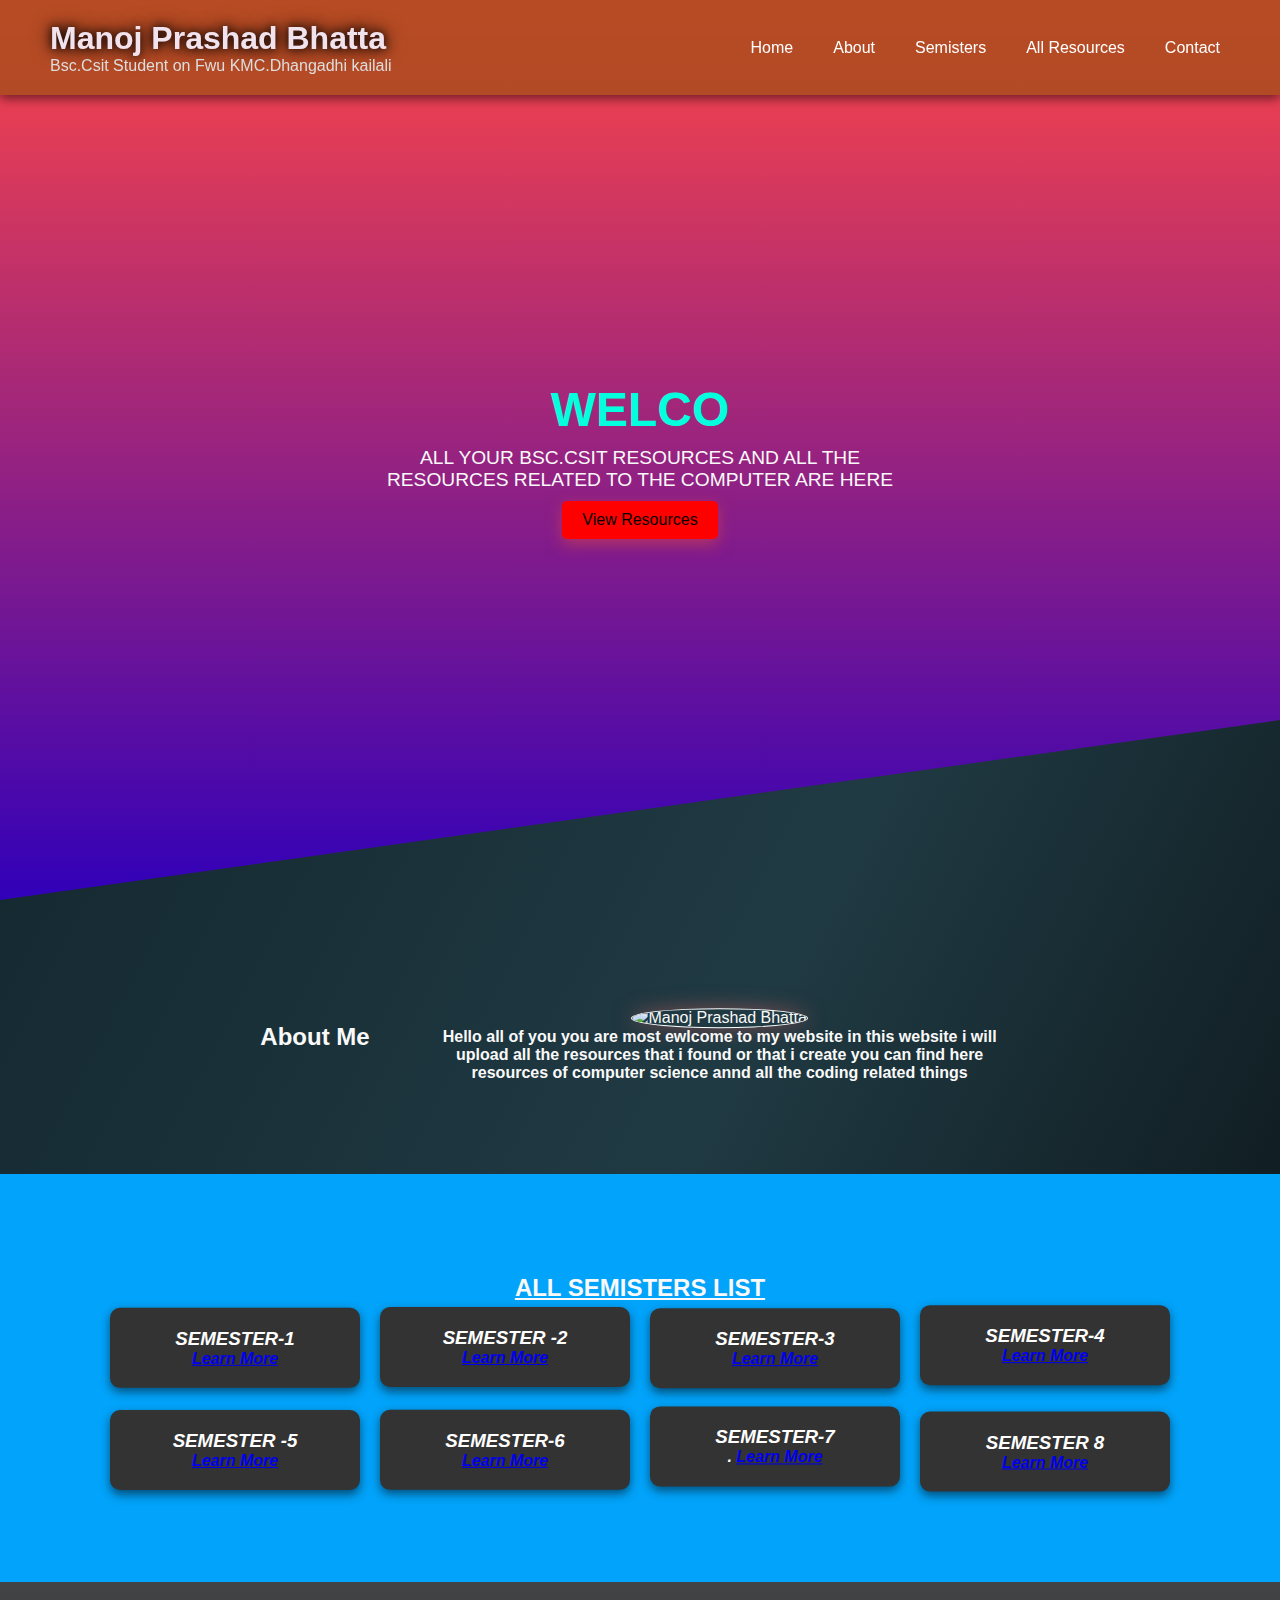
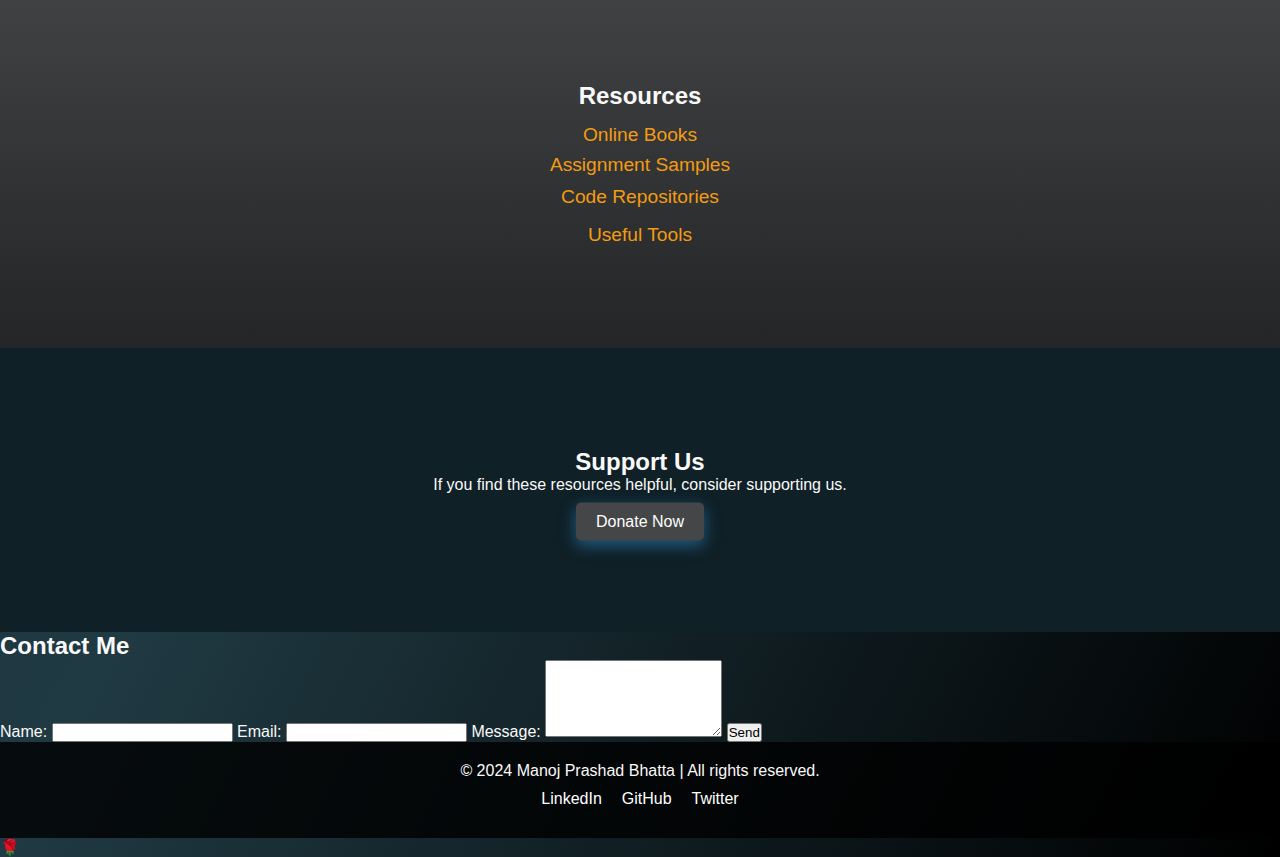
==== index.html @ 31ac4b28 "Add files via upload" ====
<!DOCTYPE html>
<html lang="en">
<head>
    <meta charset="UTF-8">
    <meta name="viewport" content="width=device-width, initial-scale=1.0">
    <meta name="description" content="A professional, stunning website created for showcasing educational resources and projects.">
    <meta name="keywords" content="Education, Resources, Professional Website, Computer Science, HTML">
    <meta name="author" content="Manoj Prashad Bhatta">
    <title>Manoj Prashad Bhatta | Portfolio</title>
    <link rel="stylesheet" href="style.css">
</head>
<body>
    <!-- Header Section -->
    <header>
        <div class="branding">
            <h1>Manoj Prashad Bhatta</h1>
            <p>Bsc.Csit Student on Fwu KMC.Dhangadhi kailali </p>
        </div>
        <nav>
            <ul>
                <li><a href="#home">Home</a></li>
                <li><a href="#about">About</a></li>
                <li><a href="#projects">Semisters</a></li>
                <li><a href="#resources"> All Resources</a></li>
                <li><a href="#contact">Contact</a></li>
            </ul>
        </nav>
    </header>

    <!-- Hero Section -->
    <section id="home" class="hero">
        <div class="hero-content">
            <h2>WELCOME  TO  MY  WEBSITE</h2>
            <p>ALL YOUR BSC.CSIT RESOURCES AND ALL THE <br>RESOURCES RELATED TO THE COMPUTER ARE HERE</p>
            <a href="#projects" class="cta">View Resources</a>
        </div>
    </section>

    <!-- About Section -->
    <section id="about">
        <h2>About Me</h2>
        <div class="about-content">
            <img src="d:\my photo.jpg" alt="Manoj Prashad Bhatta" class="profile-pic">
            <p><b>Hello all of you you are most ewlcome to my website in this website i will upload all the resources that i found or that i create  you can find here resources of computer science annd all the coding related things</b></p>
        </div>
    </section>

    <!-- Projects Section -->
    <section id="projects">
        <h2><b><u>ALL SEMISTERS LIST</u></b></h2><b><i>
        <div class="projects-grid">
            <div class="project-card">
                <h3>SEMESTER-1</h3>
                <p> <a href="semester 1st.html">Learn More</a></p>
            </div>
            <div class="project-card">
                <h3>SEMESTER -2</h3>
                <p> <a href="#">Learn More</a></p>
            </div>
            <div class="project-card">
                <h3>SEMESTER-3</h3>
                <p> <a href="#">Learn More</a></p>
            </div>
            <div class="project-card">
                <h3>SEMESTER-4</h3>
                <p> <a href="#">Learn More</a></p>
            </div>
            <div class="project-card">
                <h3>SEMESTER -5</h3>
                <p> <a href="#">Learn More</a></p>
            </div>
            <div class="project-card">
                <h3>SEMESTER-6</h3>
                <p> <a href="#">Learn More</a></p>
            </div>
            <div class="project-card">
                <h3>SEMESTER-7</h3>
                <p>. <a href="#">Learn More</a></p>
            </div>
            <div class="project-card">
                <h3> SEMESTER 8</h3>
                <p> <a href="#">Learn More</a></p>
            </div>
        </div> 
    </section>
                </b></i>
    <!-- Resources Section -->
    <section id="resources">
        <h2>Resources</h2>
        <ul>
            <li><a href="#">Online Books</a></li>
            <li><a href="#">Assignment Samples</a></li>
            <li><a href="#">Code Repositories</a></li>
            <li><a href="#">Useful Tools</a></li>
        </ul>
    </section>

    <!-- Donate Section -->
    <section id="donate">
        <h2>Support Us</h2>
        <p>If you find these resources helpful, consider supporting us.</p>
        <button>Donate Now</button>
    </section>

    <!-- Contact Section -->
    <section id="contact">
        <h2>Contact Me</h2>
        <form action="submit_form.php" method="post">
            <label for="name">Name:</label>
            <input type="text" id="name" name="name" required>
            
            <label for="email">Email:</label>
            <input type="email" id="email" name="email" required>
            
            <label for="message">Message:</label>
            <textarea id="message" name="message" rows="5" required></textarea>
            
            <button type="submit">Send</button>
        </form>
    </section>

    <!-- Footer -->
    <footer>
        <p>© 2024 Manoj Prashad Bhatta | All rights reserved.</p>
        <ul class="social-links">
            <li><a href="#">LinkedIn</a></li>
            <li><a href="#">GitHub</a></li>
            <li><a href="#">Twitter</a></li>
        </ul>
    </footer>

    <script src="script.js"></script>
</body>
</html>
---- style.css ----
/* Global Styles */
* {
  margin: 0;
  padding: 0;
  box-sizing: border-box;
}

body {
  font-family: 'Arial', sans-serif;
  background: linear-gradient(to bottom right, #0f2027, #203a43, #000000);
  color: #faf9f9;
  overflow-x: hidden;
}

/* Header */
header {
  position: fixed;
  top: 0;
  width: 100%;
  padding: 20px 50px;
  display: flex;
  justify-content: space-between;
  align-items: center;
  background: rgba(165, 78, 28, 0.8);
  z-index: 10;
  box-shadow: 0 4px 10px rgba(0, 0, 0, 0.5);
}

.branding h1 {
  font-size: 2rem;
  color: #f1e3ee;
  text-shadow: 0 0 10px #030303, 0 0 20px #000000;
}

.branding p {
  font-size: 1rem;
  color: #ddd;
}

nav ul {
  display: flex;
  list-style: none;
  gap: 20px;
}

nav a {
  text-decoration: none;
  font-size: 1rem;
  color: #fff;
  padding: 5px 10px;
  border-radius: 5px;
  transition: background 0.1s ease;
}

nav a:hover {
  background: #f39c12;
  color: #000;
}

/* Hero Section */
.hero {
  height: 100vh;
  display: flex;
  justify-content: center;
  align-items: center;
  text-align: center;
  background: linear-gradient(to bottom, #ff4646, #3100b9);
  clip-path: polygon(0 0, 100% 0, 100% 80%, 0 100%);
}

.hero-content h2 {
  font-size: 3rem;
  color: #03ffdd;
  animation: glow 2s infinite alternate;
}

.hero-content p {
  font-size: 1.2rem;
  margin: 10px 0;
}

.cta {
  display: inline-block;
  padding: 10px 20px;
  font-size: 1rem;
  background: #ff0000;
  color: #000000;
  border-radius: 5px;
  text-decoration: brown;
  box-shadow: 0 5px 15px rgba(231, 76, 60, 0.5);
  transition: transform 0.3s ease, box-shadow 0.3s ease;
}

.cta:hover {
  transform: scale(1.1);
  box-shadow: 0 10px 20px rgba(255, 255, 255, 0.7);
}

/* About Section */
#about {
  padding: 100px 50px;
  display: flex;
  gap: 50px;
  align-items: center;
  justify-content: center;
}

.about-content {
  max-width: 600px;
  text-align: center;
}

.profile-pic {
  width: 300px;
  height: 300px;
  border-radius: 50%;
  border: 1px solid #ffffff;
  box-shadow: 0 0 20px rgba(214, 96, 96, 0.5);
}

/* Projects Section */
#projects {
  padding: 100px 50px;
  background: #02a3fa;
  text-align: center;
}

.projects-grid {
  display: flex;
  gap: 20px;
  justify-content: center;
  flex-wrap: wrap;
}

.project-card {
  width: 250px;
  padding: 20px;
  background: #333;
  color: #fff;
  border-radius: 10px;
  box-shadow: 0 4px 10px rgba(0, 0, 0, 0.5);
  transition: transform 0.3s ease, box-shadow 0.3s ease;
}

.project-card:hover {
  transform: translateY(-10px);
  box-shadow: 0 8px 20px rgba(0, 0, 0, 0.8);
}

/* Resources Section */
#resources {
  padding: 100px 50px;
  background: linear-gradient(to top, #232526, #414345);
  text-align: center;
}

#resources ul {
  list-style: none;
}

#resources li {
  margin: 10px 0;
}

#resources a {
  color: #f39c12;
  text-decoration: none;
  font-size: 1.2rem;
  transition: color 0.3s ease;
}

#resources a:hover {
  color: #e74c3c;
}

/* Donate Section */
#donate {
  padding: 100px 50px;
  background: #0f2027;
  text-align: center;
}

#donate button {
  padding: 10px 20px;
  font-size: 1rem;
  background: #444647;
  color: #fff;
  border: none;
  border-radius: 5px;
  box-shadow: 0 5px 15px rgba(52, 152, 219, 0.5);
  transition: transform 0.3s ease, box-shadow 0.3s ease;
}

#donate button:hover {
  transform: scale(1.1);
  box-shadow: 0 10px 20px rgba(52, 152, 219, 0.7);
}

/* Footer */
footer {
  background: rgba(0, 0, 0, 0.8);
  padding: 20px;
  text-align: center;
}

footer ul {
  list-style: none;
  display: flex;
  justify-content: center;
  gap: 20px;
  margin: 10px 0;
}

footer a {
  text-decoration: none;
  color: #fff;
  transition: color 0.3s ease;
}

footer a:hover {
  color: #f39c12;
}

/* Animations */
@keyframes glow {
  0% {
      text-shadow: 0 0 10px #f39c12, 0 0 20px #e74c3c;
  }
  100% {
      text-shadow: 0 0 20px #f39c12, 0 0 40px #e74c3c;
  }
}
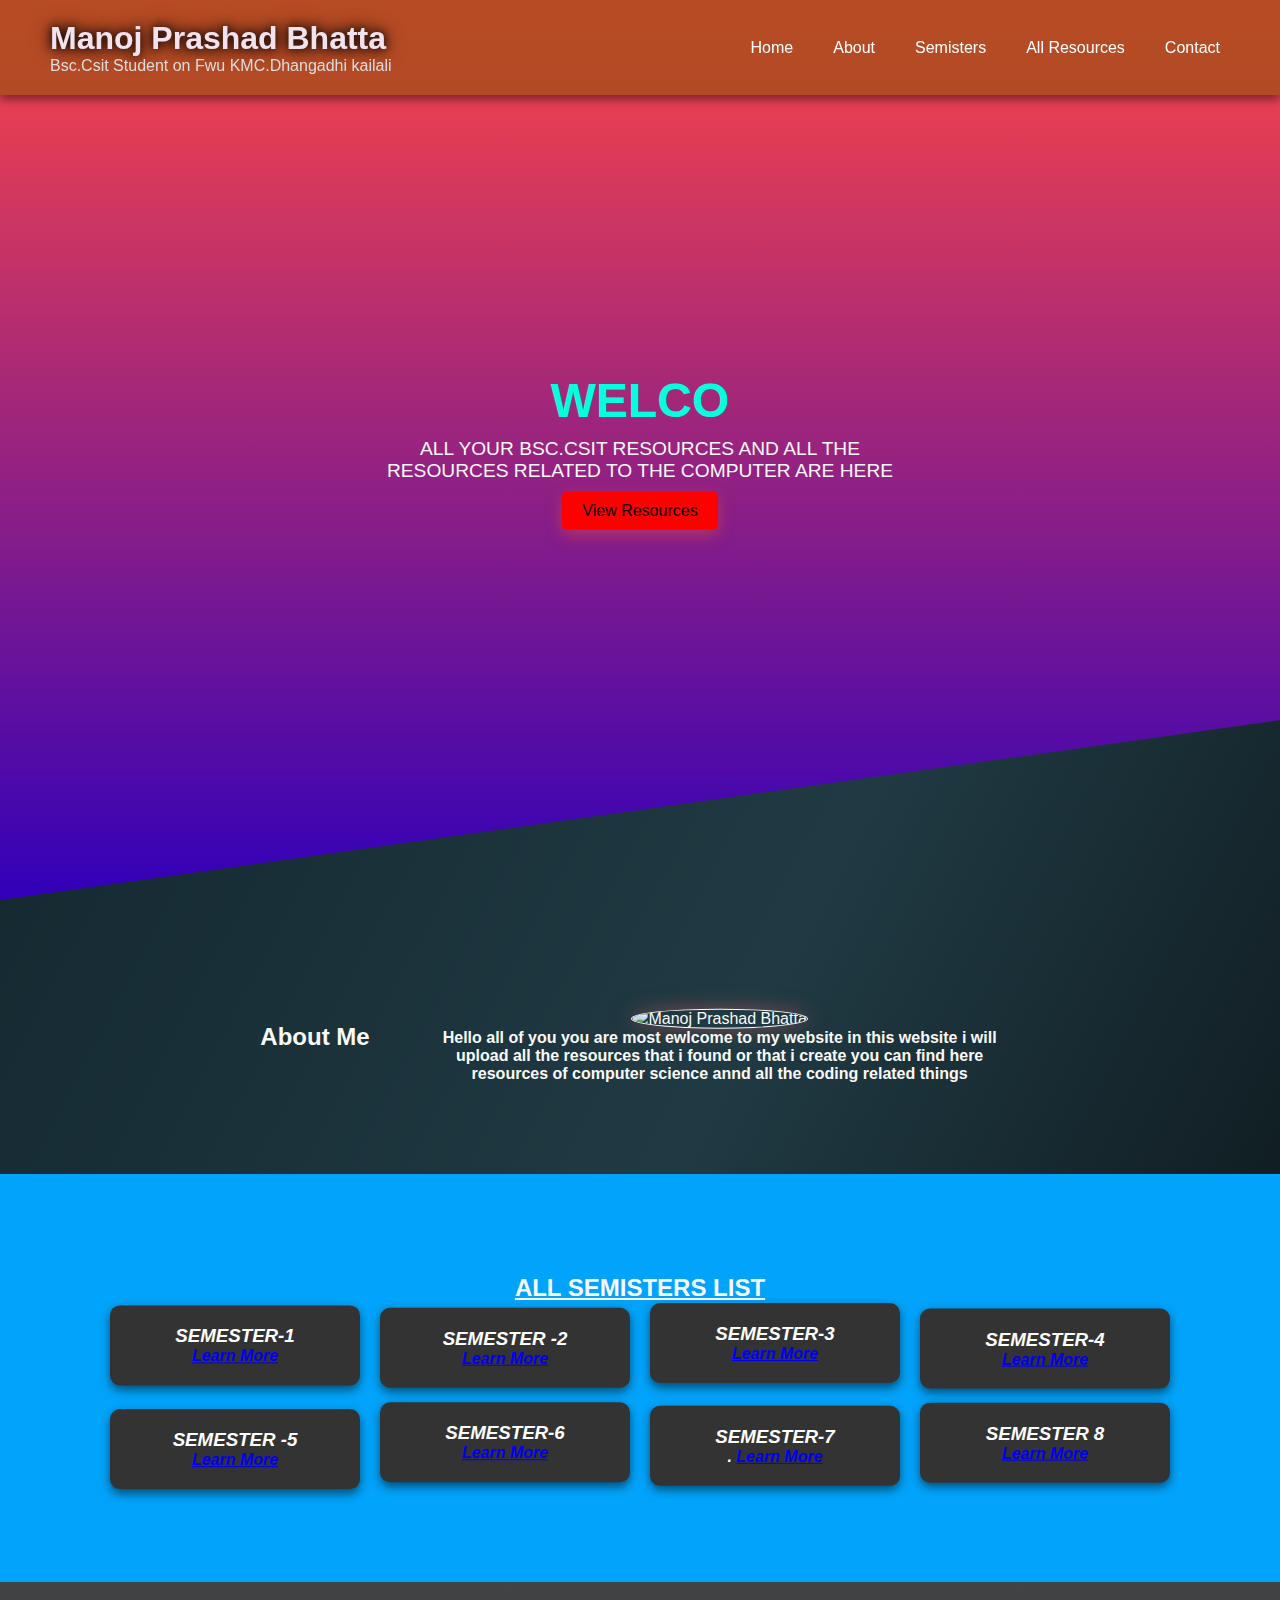
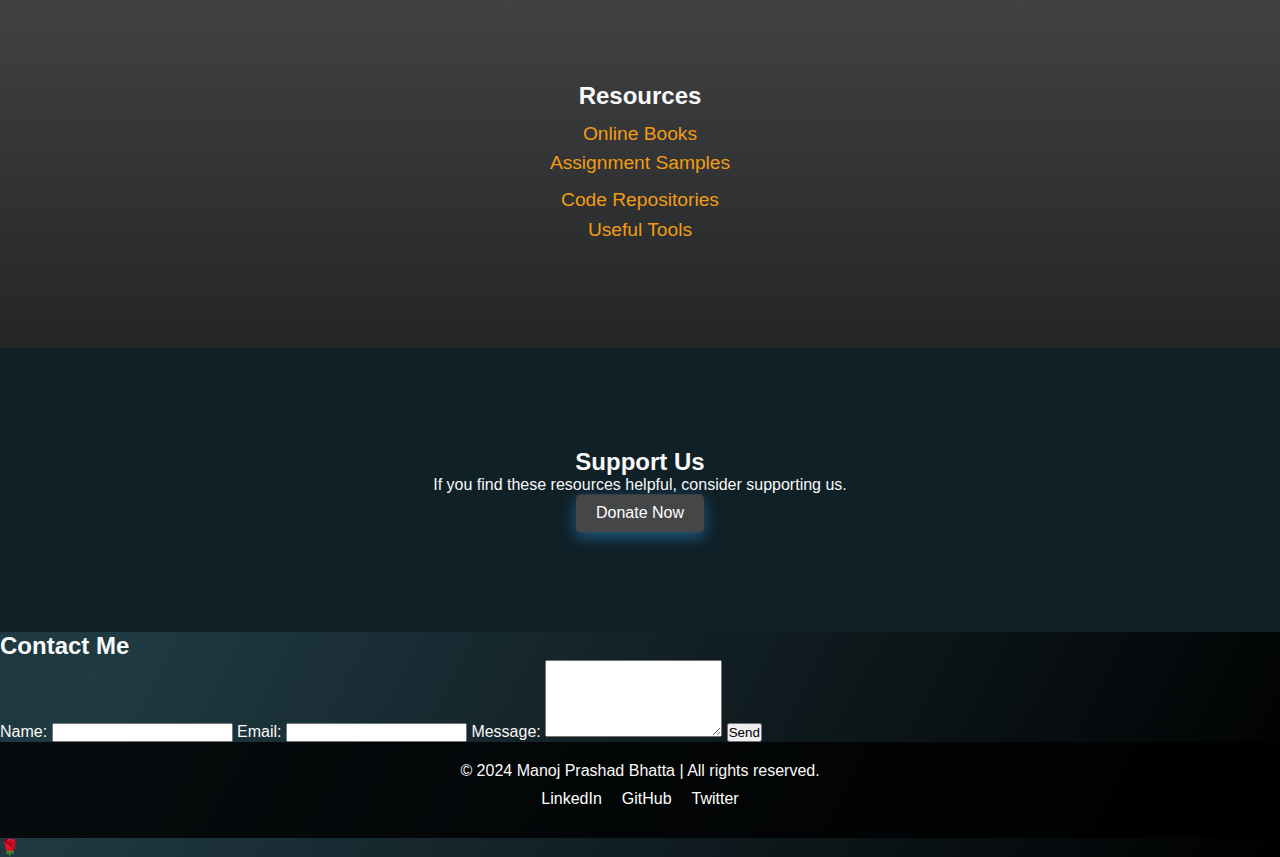
==== commit 08f1cc82: "Update index.html" ====
--- a/index.html
+++ b/index.html
@@ -40,7 +40,7 @@
     <section id="about">
         <h2>About Me</h2>
         <div class="about-content">
-            <img src="d:\my photo.jpg" alt="Manoj Prashad Bhatta" class="profile-pic">
+            <img src="https://drive.google.com/file/d/14r92I_cL6duYuucexP8E6o1u2N1fWYbV/view?usp=drive_link" alt="Manoj Prashad Bhatta" class="profile-pic">
             <p><b>Hello all of you you are most ewlcome to my website in this website i will upload all the resources that i found or that i create  you can find here resources of computer science annd all the coding related things</b></p>
         </div>
     </section>
